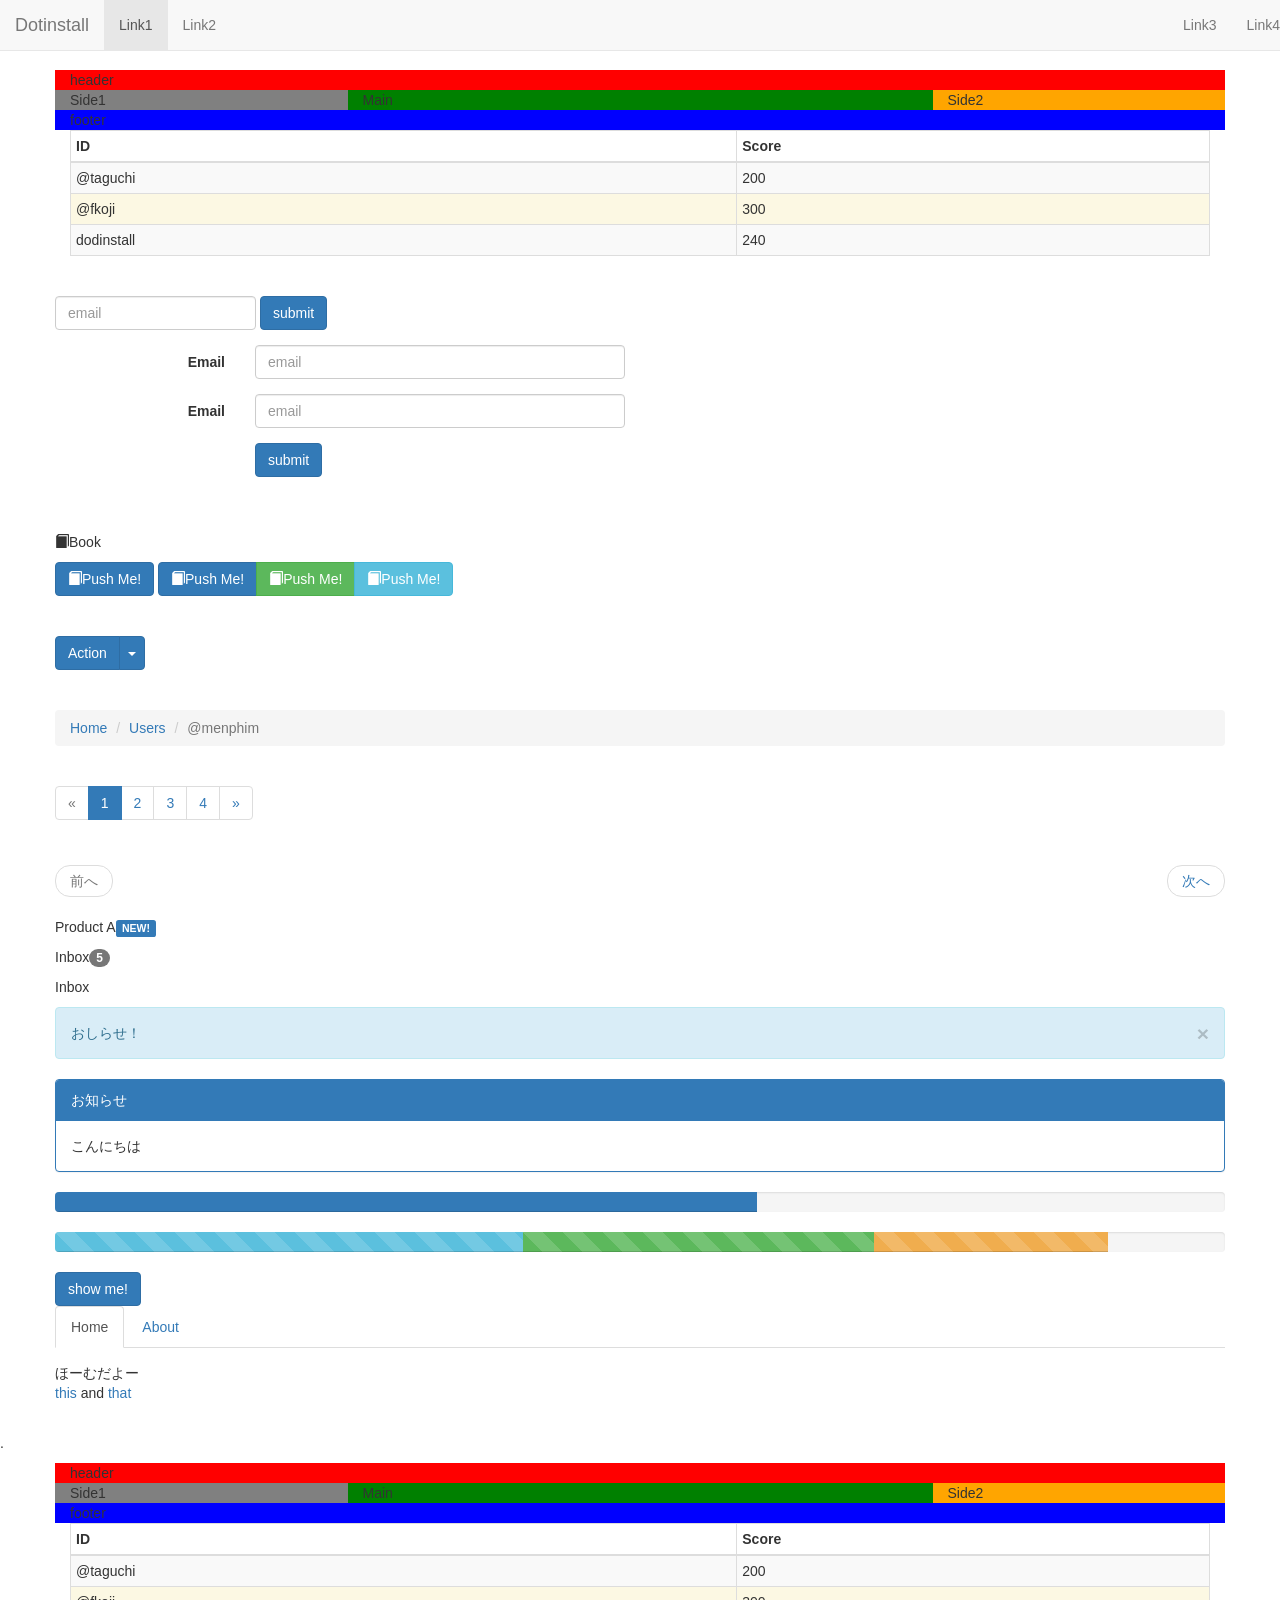
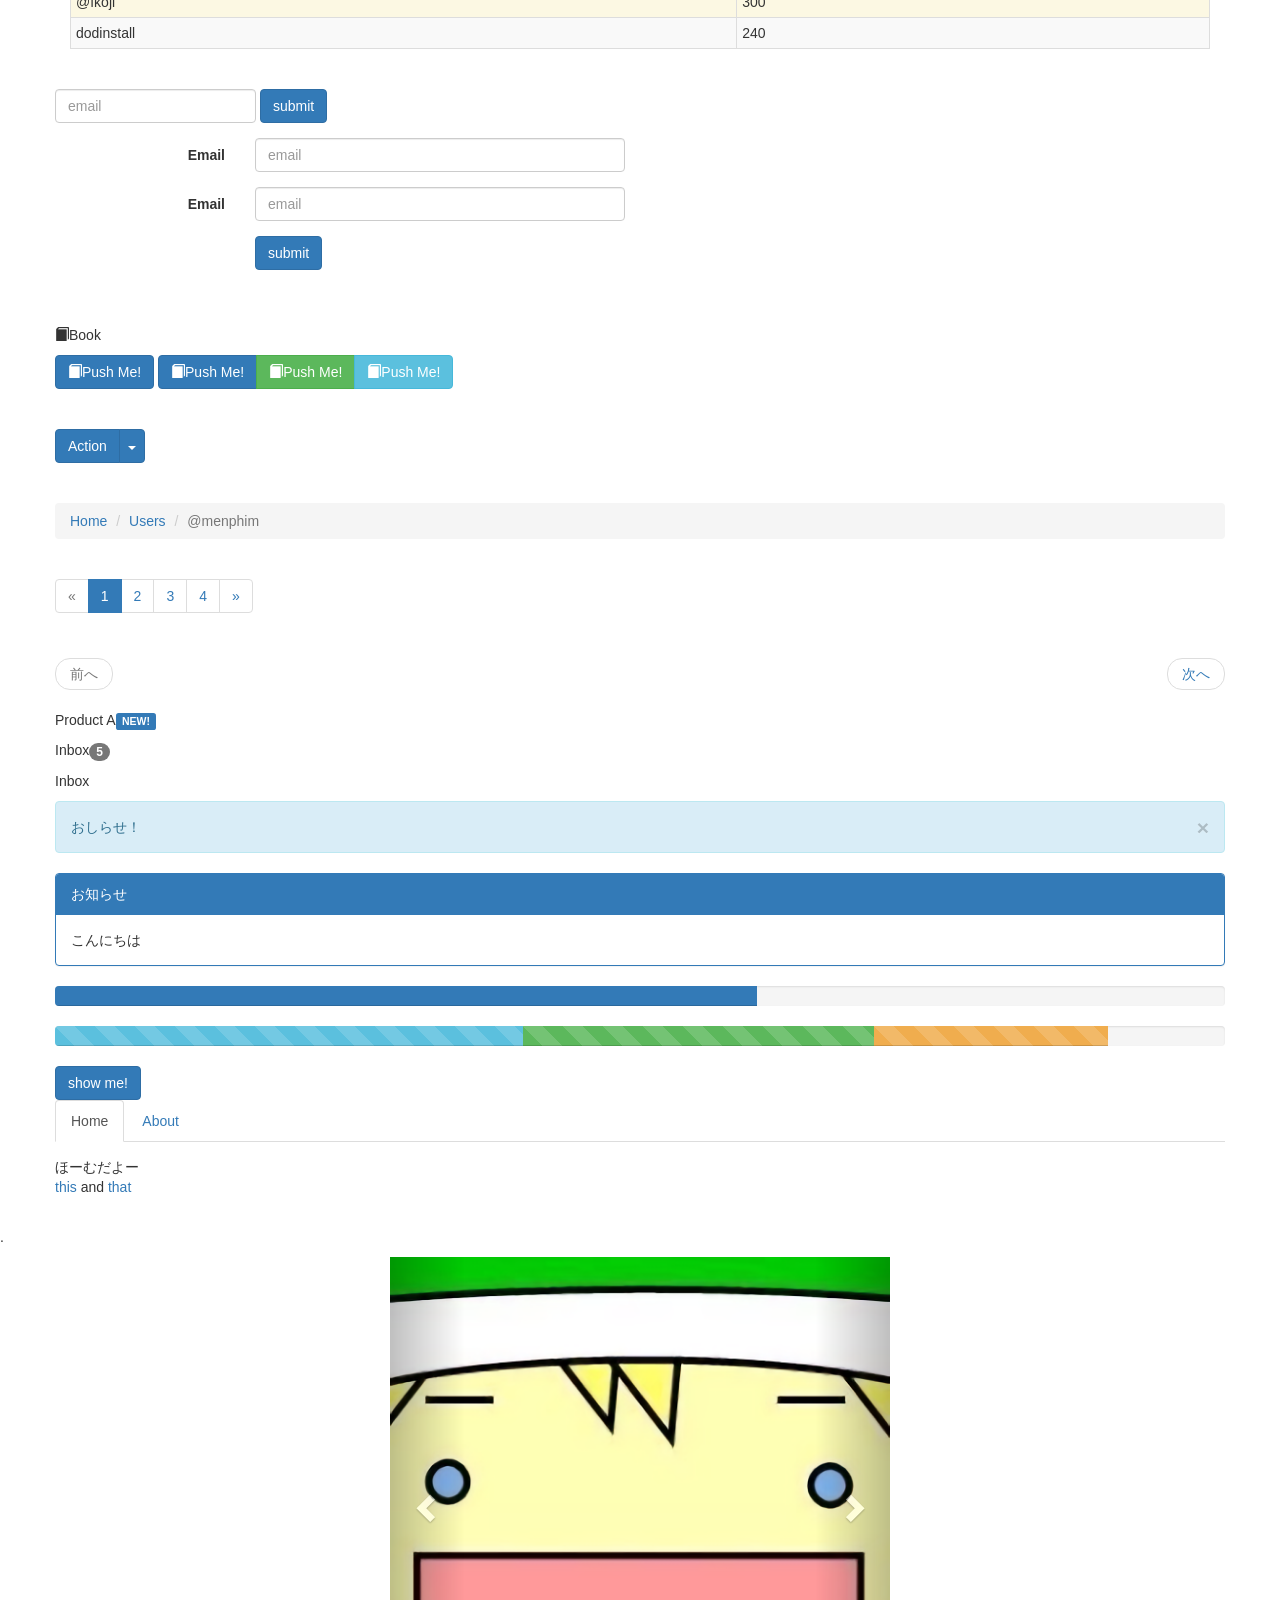
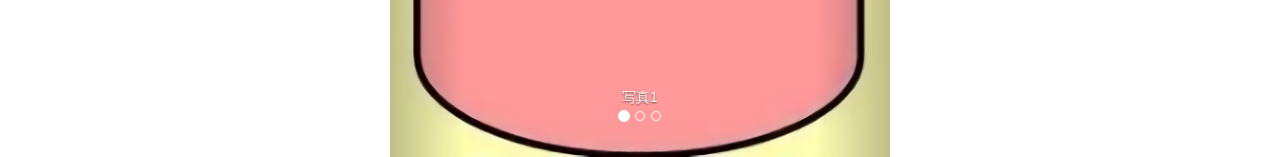
==== dot_install/bootstrap_introduction/index.html @ c0b159b5 "html, bootstrap入門" ====
<!DOCTYPE html>
<html lang="ja">
<head>
    <meta charset="utf-8">
    <meta name="viewport" content="width=device-width, initial-scale=1">
    <title>Bootstrapの練習</title>
    <link rel="shortcut icon" href="favicon.ico">
    <link href="css/bootstrap.min.css" rel="stylesheet">
    <style>body { padding-top: 70px; }</style>

</head>
<body>
<div class="container">
    <nav class="navbar navbar-default navbar-fixed-top">
        <div class="navbar-header">
            <button class="navbar-toggle" data-toggle="collapse" data-target=".target">
                <i class="glyphicon glyphicon-menu-hamburger"></i></button>
            <a class="navbar-brand" href="">Dotinstall</a>
        </div>
        <div class="collapse navbar-collapse target">
            <ul class="nav navbar-nav">
                <li class="active"><a href="">Link1</a> </li>
                <li><a href="">Link2</a> </li>
            </ul>
            <ul class="nav navbar-nav navbar-right">
                <li><a href="">Link3</a> </li>
                <li><a href="">Link4</a> </li>
            </ul>
        </div>
    </nav>

</div>

<div id="header" class="container" style="background: red;">header</div>
<div class="container">
    <div class="row">
        <div class="col-sm-3 hidden-xs" style="background: gray;">Side1</div>
        <div class="col-sm-6 col-xs-6" style="background: green;">Main</div>
        <div class="col-sm-3 col-xs-6" style="background: orange;">Side2</div>
    </div>
</div>
<div id="footer" class="container" style="background: blue;">footer</div>
<div class="container">
    <table class="table table-striped table-bordered table-hover table-condensed">
        <thead>
        <tr><th>ID</th><th>Score</th></tr>
        </thead>
        <tbody>
        <tr><td>@taguchi</td><td>200</td></tr>
        <tr class="warning"><td>@fkoji</td><td>300</td></tr>
        <tr><td>dodinstall</td><td>240</td></tr>
        </tbody>
    </table>
</div>

<div class="container" style="padding: 20px 0">
    <form class="form-inline" style="margin-bottom: 15px;">
        <div class="form-group">
            <label class="sr-only control-label" form ="email">Email</label>
            <input type="text" id="email" class="form-control" placeholder="email">
            <!--<span class="help-block">Error!</span>-->
        </div>
        <div class="form-group">
            <input type="submit" value="submit" class="btn btn-primary">
        </div>
    </form>

    <form class="form-horizontal" style="margin-bottom: 15px;">
        <div class="form-group">
            <label class="control-label col-sm-2" form ="email">Email</label>
            <div class="col-sm-4">
                <input type="text" id="email" class="form-control" placeholder="email">
            </div>
            <!--<span class="help-block">Error!</span>-->
        </div>
        <div class="form-group">
            <label class="control-label col-sm-2" form ="email">Email</label>
            <div class="col-sm-4">
                <input type="text" id="email" class="form-control" placeholder="email">
            </div>
            <!--<span class="help-block">Error!</span>-->
        </div>
        <div class="form-group">
            <div class="col-sm-offset-2 col-sm-4">
                <input type="submit" value="submit" class="btn btn-primary"></div>
        </div>
    </form>
</div>
<div class="container" style="padding: 20px 0">
    <p><i class="glyphicon glyphicon-book"></i>Book</p>
    <button class="btn btn-primary"><i class="glyphicon glyphicon-book"></i>Push Me!</button>
    <div class="btn-group">
        <button class="btn btn-primary"><i class="glyphicon glyphicon-book"></i>Push Me!</button>
        <button class="btn btn-success"><i class="glyphicon glyphicon-book"></i>Push Me!</button>
        <button class="btn btn-info"><i class="glyphicon glyphicon-book"></i>Push Me!</button></div>
</div>
<div class="container" style="padding:20px 0">
    <div class="btn-group">
        <button class="btn btn-primary">Action</button>
        <button class="btn btn-primary dropdown-toggle" data-toggle="dropdown"><span class="caret"></span></button>
        <!--<button class="btn btn-primary dropdown-toggle" data-toggle="dropdown">Action<span class="caret"></span></button>-->
        <ul class="dropdown-menu">
            <li><a href="">Action</a> </li>
            <li class="divider">Action </li>
            <li><a href="">Action</a> </li>
        </ul>
    </div>
</div>
<div class="container" style="padding:20px 0">
    <ul class="breadcrumb">
        <li><a href="">Home</a> </li>
        <li><a href="">Users</a> </li>
        <li class="active">@menphim </li>
    </ul>

    <ul class="pagination">
        <li class="disabled"><a href="">&laquo;</a> </li>
        <li class="active"><a href="">1</a> </li>
        <li><a href="">2</a> </li>
        <li><a href="">3</a> </li>
        <li><a href="">4</a> </li>
        <li><a href="">&raquo;</a> </li>
    </ul>
    <ul class="pager">
        <li class="previous disabled"><a href="">前へ</a> </li>
        <li class="next"><a href="">次へ</a> </li>
    </ul>
    <p>Product A<span class="label label-primary">NEW!</span></p>
    <p>Inbox<span class="badge">5</span></p>
    <p>Inbox<span class="badge"></span></p>
    <div class="alert alert-info">
        <button class="close" data-dismiss="alert">&times;</button>
        おしらせ！
    </div>
    <div class="panel panel-primary">
        <div class="panel-heading">お知らせ</div>
        <div class="panel-body">こんにちは</div>
    </div>
    <div class="progress">
        <div class="progress-bar progress-bar-primary" style="width: 60%;"></div>
    </div>
    <div class="progress progress-striped active">
        <div class="progress-bar progress-bar-info" style="width: 40%;"></div>
        <div class="progress-bar progress-bar-success" style="width: 30%;"></div>
        <div class="progress-bar progress-bar-warning" style="width: 20%;"></div>
    </div>
    <a data-toggle="modal" href="#myModal" class="btn btn-primary">show me!</a>
    <div class="modal face" id="myModal">
        <div class="modal-dialog">
        <div class="modal-content">
            <div class="modal-header">
                <button class="close" data-dismiss="modal">&times;</button>
                <h4 class="modal-title">Mymodal</h4>
            </div>
            <div class="modal-body">
                こんにちは！
            </div>
            <div class="modal-footer">
                <button class="btn btn-primary" data-dismiss="modal">OK!</button>
            </div>
        </div>
        </div>
    </div>

    <ul class="nav nav-tabs" style="margin-bottom: 15px">
        <li class="active"><a href="#home" data-toggle="tab">Home</a> </li>
        <li><a href="#about" data-toggle="tab">About</a> </li>
    </ul>
    <div class="tab-content">
        <div class="active tab-pane" id="home">ほーむだよー</div>
        <div class="tab-pane" id="about">あばおうとだよー</div>
    </div>

    <p>
        <a href="#" data-toggle="tooltip" title="説明">this</a> and
        <a href="#" data-toggle="popover" title="説明" data-content="さらに説明"> that</a></div>.
    </p>

<!DOCTYPE html>
<html lang="ja">
<head>
    <meta charset="utf-8">
    <meta name="viewport" content="width=device-width, initial-scale=1">
    <title>Bootstrapの練習</title>
    <link rel="shortcut icon" href="favicon.ico">
    <link href="css/bootstrap.min.css" rel="stylesheet">
    <style>body { padding-top: 70px; }</style>

</head>
<body>
<div class="container">
    <nav class="navbar navbar-default navbar-fixed-top">
        <div class="navbar-header">
            <button class="navbar-toggle" data-toggle="collapse" data-target=".target">
                <i class="glyphicon glyphicon-menu-hamburger"></i></button>
            <a class="navbar-brand" href="">Dotinstall</a>
        </div>
        <div class="collapse navbar-collapse target">
            <ul class="nav navbar-nav">
                <li class="active"><a href="">Link1</a> </li>
                <li><a href="">Link2</a> </li>
            </ul>
            <ul class="nav navbar-nav navbar-right">
                <li><a href="">Link3</a> </li>
                <li><a href="">Link4</a> </li>
            </ul>
        </div>
    </nav>

</div>

<div id="header" class="container" style="background: red;">header</div>
<div class="container">
    <div class="row">
        <div class="col-sm-3 hidden-xs" style="background: gray;">Side1</div>
        <div class="col-sm-6 col-xs-6" style="background: green;">Main</div>
        <div class="col-sm-3 col-xs-6" style="background: orange;">Side2</div>
    </div>
</div>
<div id="footer" class="container" style="background: blue;">footer</div>
<div class="container">
    <table class="table table-striped table-bordered table-hover table-condensed">
        <thead>
        <tr><th>ID</th><th>Score</th></tr>
        </thead>
        <tbody>
        <tr><td>@taguchi</td><td>200</td></tr>
        <tr class="warning"><td>@fkoji</td><td>300</td></tr>
        <tr><td>dodinstall</td><td>240</td></tr>
        </tbody>
    </table>
</div>

<div class="container" style="padding: 20px 0">
    <form class="form-inline" style="margin-bottom: 15px;">
        <div class="form-group">
            <label class="sr-only control-label" form ="email">Email</label>
            <input type="text" id="email" class="form-control" placeholder="email">
            <!--<span class="help-block">Error!</span>-->
        </div>
        <div class="form-group">
            <input type="submit" value="submit" class="btn btn-primary">
        </div>
    </form>

    <form class="form-horizontal" style="margin-bottom: 15px;">
        <div class="form-group">
            <label class="control-label col-sm-2" form ="email">Email</label>
            <div class="col-sm-4">
                <input type="text" id="email" class="form-control" placeholder="email">
            </div>
            <!--<span class="help-block">Error!</span>-->
        </div>
        <div class="form-group">
            <label class="control-label col-sm-2" form ="email">Email</label>
            <div class="col-sm-4">
                <input type="text" id="email" class="form-control" placeholder="email">
            </div>
            <!--<span class="help-block">Error!</span>-->
        </div>
        <div class="form-group">
            <div class="col-sm-offset-2 col-sm-4">
                <input type="submit" value="submit" class="btn btn-primary"></div>
        </div>
    </form>
</div>
<div class="container" style="padding: 20px 0">
    <p><i class="glyphicon glyphicon-book"></i>Book</p>
    <button class="btn btn-primary"><i class="glyphicon glyphicon-book"></i>Push Me!</button>
    <div class="btn-group">
        <button class="btn btn-primary"><i class="glyphicon glyphicon-book"></i>Push Me!</button>
        <button class="btn btn-success"><i class="glyphicon glyphicon-book"></i>Push Me!</button>
        <button class="btn btn-info"><i class="glyphicon glyphicon-book"></i>Push Me!</button></div>
</div>
<div class="container" style="padding:20px 0">
    <div class="btn-group">
        <button class="btn btn-primary">Action</button>
        <button class="btn btn-primary dropdown-toggle" data-toggle="dropdown"><span class="caret"></span></button>
        <!--<button class="btn btn-primary dropdown-toggle" data-toggle="dropdown">Action<span class="caret"></span></button>-->
        <ul class="dropdown-menu">
            <li><a href="">Action</a> </li>
            <li class="divider">Action </li>
            <li><a href="">Action</a> </li>
        </ul>
    </div>
</div>
<div class="container" style="padding:20px 0">
    <ul class="breadcrumb">
        <li><a href="">Home</a> </li>
        <li><a href="">Users</a> </li>
        <li class="active">@menphim </li>
    </ul>

    <ul class="pagination">
        <li class="disabled"><a href="">&laquo;</a> </li>
        <li class="active"><a href="">1</a> </li>
        <li><a href="">2</a> </li>
        <li><a href="">3</a> </li>
        <li><a href="">4</a> </li>
        <li><a href="">&raquo;</a> </li>
    </ul>
    <ul class="pager">
        <li class="previous disabled"><a href="">前へ</a> </li>
        <li class="next"><a href="">次へ</a> </li>
    </ul>
    <p>Product A<span class="label label-primary">NEW!</span></p>
    <p>Inbox<span class="badge">5</span></p>
    <p>Inbox<span class="badge"></span></p>
    <div class="alert alert-info">
        <button class="close" data-dismiss="alert">&times;</button>
        おしらせ！
    </div>
    <div class="panel panel-primary">
        <div class="panel-heading">お知らせ</div>
        <div class="panel-body">こんにちは</div>
    </div>
    <div class="progress">
        <div class="progress-bar progress-bar-primary" style="width: 60%;"></div>
    </div>
    <div class="progress progress-striped active">
        <div class="progress-bar progress-bar-info" style="width: 40%;"></div>
        <div class="progress-bar progress-bar-success" style="width: 30%;"></div>
        <div class="progress-bar progress-bar-warning" style="width: 20%;"></div>
    </div>
    <a data-toggle="modal" href="#myModal" class="btn btn-primary">show me!</a>
    <div class="modal face" id="myModal">
        <div class="modal-dialog">
            <div class="modal-content">
                <div class="modal-header">
                    <button class="close" data-dismiss="modal">&times;</button>
                    <h4 class="modal-title">Mymodal</h4>
                </div>
                <div class="modal-body">
                    こんにちは！
                </div>
                <div class="modal-footer">
                    <button class="btn btn-primary" data-dismiss="modal">OK!</button>
                </div>
            </div>
        </div>
    </div>

    <ul class="nav nav-tabs" style="margin-bottom: 15px">
        <li class="active"><a href="#home" data-toggle="tab">Home</a> </li>
        <li><a href="#about" data-toggle="tab">About</a> </li>
    </ul>
    <div class="tab-content">
        <div class="active tab-pane" id="home">ほーむだよー</div>
        <div class="tab-pane" id="about">あばおうとだよー</div>
    </div>

    <p>
        <a href="#" data-toggle="tooltip" title="説明">this</a> and
        <a href="#" data-toggle="popover" title="説明" data-content="さらに説明"> that</a></div>.
</p>

<div id="carousel-example-generic" class="carousel slide center-block" data-ride="carousel" style="width: 500px">
    <!-- Indicators -->
    <ol class="carousel-indicators">
        <li data-target="#carousel-example-generic" data-slide-to="0" class="active"></li>
        <li data-target="#carousel-example-generic" data-slide-to="1"></li>
        <li data-target="#carousel-example-generic" data-slide-to="2"></li>
    </ol>

    <!-- Wrapper for slides -->
    <div class="carousel-inner" role="listbox">
        <div class="item active">
            <img src="img/youseisan.png" alt="photo1">
            <div class="carousel-caption">
                写真1
            </div>
        </div>
        <div class="item">
            <img src="img/dog.png" alt="photo2">
            <div class="carousel-caption">
                写真2
            </div>
        </div>
        <div class="item">
            <img src="img/usagi.png" alt="photo3">
            <div class="carousel-caption">
                写真3
            </div>
        </div>
    </div>

    <!-- Controls -->
    <a class="left carousel-control" href="#carousel-example-generic" role="button" data-slide="prev">
        <span class="glyphicon glyphicon-chevron-left" aria-hidden="true"></span>
        <span class="sr-only">Previous</span>
    </a>
    <a class="right carousel-control" href="#carousel-example-generic" role="button" data-slide="next">
        <span class="glyphicon glyphicon-chevron-right" aria-hidden="true"></span>
        <span class="sr-only">Next</span>
    </a>
</div>

</div>
<script src="https://ajax.googleapis.com/ajax/libs/jquery/1.11.3/jquery.min.js"></script>
<script src="js/bootstrap.min.js"></script>
<script>
    $(function(){
        $("[data-toggle=tooltip]").tooltip({
            placement:'bottom'
        });
        $("[data-toggle=popover]").popover({

        });
    });
</script>
</body>
</html>

</div>
<script src="https://ajax.googleapis.com/ajax/libs/jquery/1.11.3/jquery.min.js"></script>
<script src="js/bootstrap.min.js"></script>
<script>
    $(function(){
       $("[data-toggle=tooltip]").tooltip({
           placement:'bottom'
       });
        $("[data-toggle=popover]").popover({

        });
    });
</script>
</body>
</html>
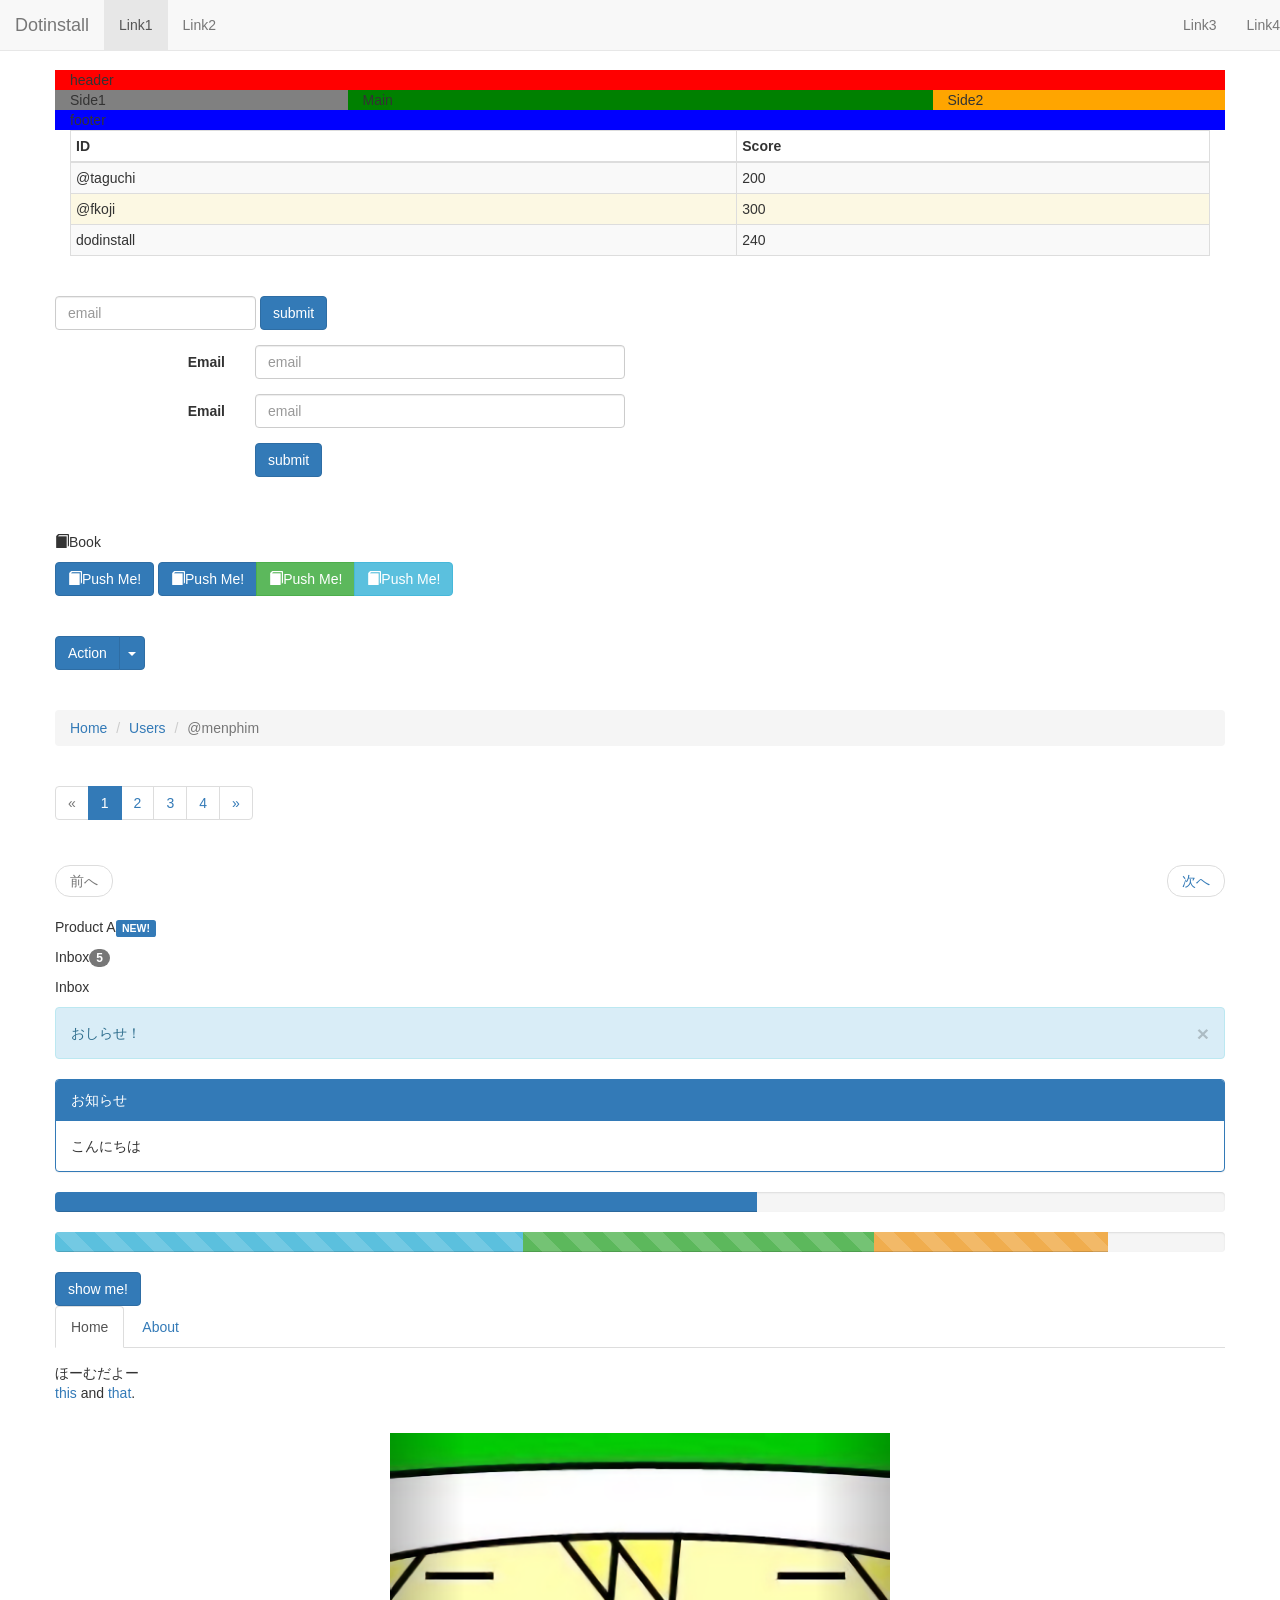
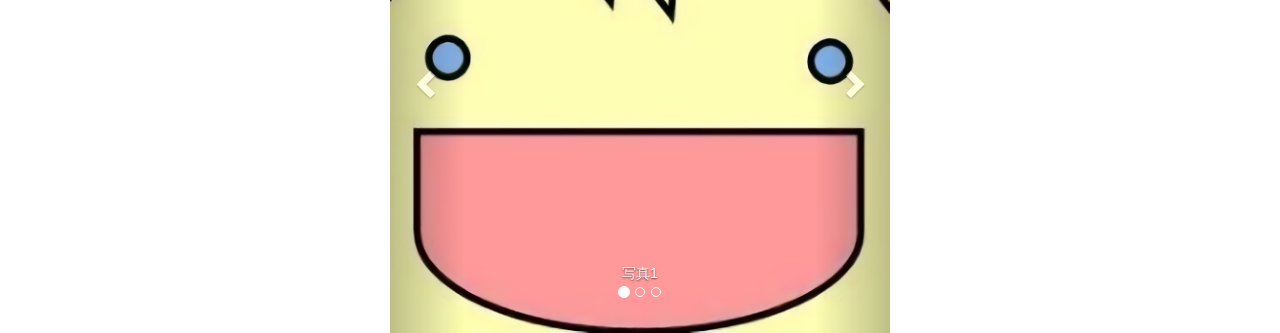
==== commit 819e651b: "重複部分削除" ====
--- a/dot_install/bootstrap_introduction/index.html
+++ b/dot_install/bootstrap_introduction/index.html
@@ -1,181 +1,3 @@
-<!DOCTYPE html>
-<html lang="ja">
-<head>
-    <meta charset="utf-8">
-    <meta name="viewport" content="width=device-width, initial-scale=1">
-    <title>Bootstrapの練習</title>
-    <link rel="shortcut icon" href="favicon.ico">
-    <link href="css/bootstrap.min.css" rel="stylesheet">
-    <style>body { padding-top: 70px; }</style>
-
-</head>
-<body>
-<div class="container">
-    <nav class="navbar navbar-default navbar-fixed-top">
-        <div class="navbar-header">
-            <button class="navbar-toggle" data-toggle="collapse" data-target=".target">
-                <i class="glyphicon glyphicon-menu-hamburger"></i></button>
-            <a class="navbar-brand" href="">Dotinstall</a>
-        </div>
-        <div class="collapse navbar-collapse target">
-            <ul class="nav navbar-nav">
-                <li class="active"><a href="">Link1</a> </li>
-                <li><a href="">Link2</a> </li>
-            </ul>
-            <ul class="nav navbar-nav navbar-right">
-                <li><a href="">Link3</a> </li>
-                <li><a href="">Link4</a> </li>
-            </ul>
-        </div>
-    </nav>
-
-</div>
-
-<div id="header" class="container" style="background: red;">header</div>
-<div class="container">
-    <div class="row">
-        <div class="col-sm-3 hidden-xs" style="background: gray;">Side1</div>
-        <div class="col-sm-6 col-xs-6" style="background: green;">Main</div>
-        <div class="col-sm-3 col-xs-6" style="background: orange;">Side2</div>
-    </div>
-</div>
-<div id="footer" class="container" style="background: blue;">footer</div>
-<div class="container">
-    <table class="table table-striped table-bordered table-hover table-condensed">
-        <thead>
-        <tr><th>ID</th><th>Score</th></tr>
-        </thead>
-        <tbody>
-        <tr><td>@taguchi</td><td>200</td></tr>
-        <tr class="warning"><td>@fkoji</td><td>300</td></tr>
-        <tr><td>dodinstall</td><td>240</td></tr>
-        </tbody>
-    </table>
-</div>
-
-<div class="container" style="padding: 20px 0">
-    <form class="form-inline" style="margin-bottom: 15px;">
-        <div class="form-group">
-            <label class="sr-only control-label" form ="email">Email</label>
-            <input type="text" id="email" class="form-control" placeholder="email">
-            <!--<span class="help-block">Error!</span>-->
-        </div>
-        <div class="form-group">
-            <input type="submit" value="submit" class="btn btn-primary">
-        </div>
-    </form>
-
-    <form class="form-horizontal" style="margin-bottom: 15px;">
-        <div class="form-group">
-            <label class="control-label col-sm-2" form ="email">Email</label>
-            <div class="col-sm-4">
-                <input type="text" id="email" class="form-control" placeholder="email">
-            </div>
-            <!--<span class="help-block">Error!</span>-->
-        </div>
-        <div class="form-group">
-            <label class="control-label col-sm-2" form ="email">Email</label>
-            <div class="col-sm-4">
-                <input type="text" id="email" class="form-control" placeholder="email">
-            </div>
-            <!--<span class="help-block">Error!</span>-->
-        </div>
-        <div class="form-group">
-            <div class="col-sm-offset-2 col-sm-4">
-                <input type="submit" value="submit" class="btn btn-primary"></div>
-        </div>
-    </form>
-</div>
-<div class="container" style="padding: 20px 0">
-    <p><i class="glyphicon glyphicon-book"></i>Book</p>
-    <button class="btn btn-primary"><i class="glyphicon glyphicon-book"></i>Push Me!</button>
-    <div class="btn-group">
-        <button class="btn btn-primary"><i class="glyphicon glyphicon-book"></i>Push Me!</button>
-        <button class="btn btn-success"><i class="glyphicon glyphicon-book"></i>Push Me!</button>
-        <button class="btn btn-info"><i class="glyphicon glyphicon-book"></i>Push Me!</button></div>
-</div>
-<div class="container" style="padding:20px 0">
-    <div class="btn-group">
-        <button class="btn btn-primary">Action</button>
-        <button class="btn btn-primary dropdown-toggle" data-toggle="dropdown"><span class="caret"></span></button>
-        <!--<button class="btn btn-primary dropdown-toggle" data-toggle="dropdown">Action<span class="caret"></span></button>-->
-        <ul class="dropdown-menu">
-            <li><a href="">Action</a> </li>
-            <li class="divider">Action </li>
-            <li><a href="">Action</a> </li>
-        </ul>
-    </div>
-</div>
-<div class="container" style="padding:20px 0">
-    <ul class="breadcrumb">
-        <li><a href="">Home</a> </li>
-        <li><a href="">Users</a> </li>
-        <li class="active">@menphim </li>
-    </ul>
-
-    <ul class="pagination">
-        <li class="disabled"><a href="">&laquo;</a> </li>
-        <li class="active"><a href="">1</a> </li>
-        <li><a href="">2</a> </li>
-        <li><a href="">3</a> </li>
-        <li><a href="">4</a> </li>
-        <li><a href="">&raquo;</a> </li>
-    </ul>
-    <ul class="pager">
-        <li class="previous disabled"><a href="">前へ</a> </li>
-        <li class="next"><a href="">次へ</a> </li>
-    </ul>
-    <p>Product A<span class="label label-primary">NEW!</span></p>
-    <p>Inbox<span class="badge">5</span></p>
-    <p>Inbox<span class="badge"></span></p>
-    <div class="alert alert-info">
-        <button class="close" data-dismiss="alert">&times;</button>
-        おしらせ！
-    </div>
-    <div class="panel panel-primary">
-        <div class="panel-heading">お知らせ</div>
-        <div class="panel-body">こんにちは</div>
-    </div>
-    <div class="progress">
-        <div class="progress-bar progress-bar-primary" style="width: 60%;"></div>
-    </div>
-    <div class="progress progress-striped active">
-        <div class="progress-bar progress-bar-info" style="width: 40%;"></div>
-        <div class="progress-bar progress-bar-success" style="width: 30%;"></div>
-        <div class="progress-bar progress-bar-warning" style="width: 20%;"></div>
-    </div>
-    <a data-toggle="modal" href="#myModal" class="btn btn-primary">show me!</a>
-    <div class="modal face" id="myModal">
-        <div class="modal-dialog">
-        <div class="modal-content">
-            <div class="modal-header">
-                <button class="close" data-dismiss="modal">&times;</button>
-                <h4 class="modal-title">Mymodal</h4>
-            </div>
-            <div class="modal-body">
-                こんにちは！
-            </div>
-            <div class="modal-footer">
-                <button class="btn btn-primary" data-dismiss="modal">OK!</button>
-            </div>
-        </div>
-        </div>
-    </div>
-
-    <ul class="nav nav-tabs" style="margin-bottom: 15px">
-        <li class="active"><a href="#home" data-toggle="tab">Home</a> </li>
-        <li><a href="#about" data-toggle="tab">About</a> </li>
-    </ul>
-    <div class="tab-content">
-        <div class="active tab-pane" id="home">ほーむだよー</div>
-        <div class="tab-pane" id="about">あばおうとだよー</div>
-    </div>
-
-    <p>
-        <a href="#" data-toggle="tooltip" title="説明">this</a> and
-        <a href="#" data-toggle="popover" title="説明" data-content="さらに説明"> that</a></div>.
-    </p>
-
 <!DOCTYPE html>
 <html lang="ja">
 <head>
@@ -351,8 +173,9 @@
 
     <p>
         <a href="#" data-toggle="tooltip" title="説明">this</a> and
-        <a href="#" data-toggle="popover" title="説明" data-content="さらに説明"> that</a></div>.
-</p>
+        <a href="#" data-toggle="popover" title="説明" data-content="さらに説明"> that</a>.
+    </p>
+    </div>
 
 <div id="carousel-example-generic" class="carousel slide center-block" data-ride="carousel" style="width: 500px">
     <!-- Indicators -->
@@ -394,8 +217,6 @@
         <span class="sr-only">Next</span>
     </a>
 </div>
-
-</div>
 <script src="https://ajax.googleapis.com/ajax/libs/jquery/1.11.3/jquery.min.js"></script>
 <script src="js/bootstrap.min.js"></script>
 <script>
@@ -409,20 +230,4 @@
     });
 </script>
 </body>
-</html>
-
-</div>
-<script src="https://ajax.googleapis.com/ajax/libs/jquery/1.11.3/jquery.min.js"></script>
-<script src="js/bootstrap.min.js"></script>
-<script>
-    $(function(){
-       $("[data-toggle=tooltip]").tooltip({
-           placement:'bottom'
-       });
-        $("[data-toggle=popover]").popover({
-
-        });
-    });
-</script>
-</body>
 </html>
